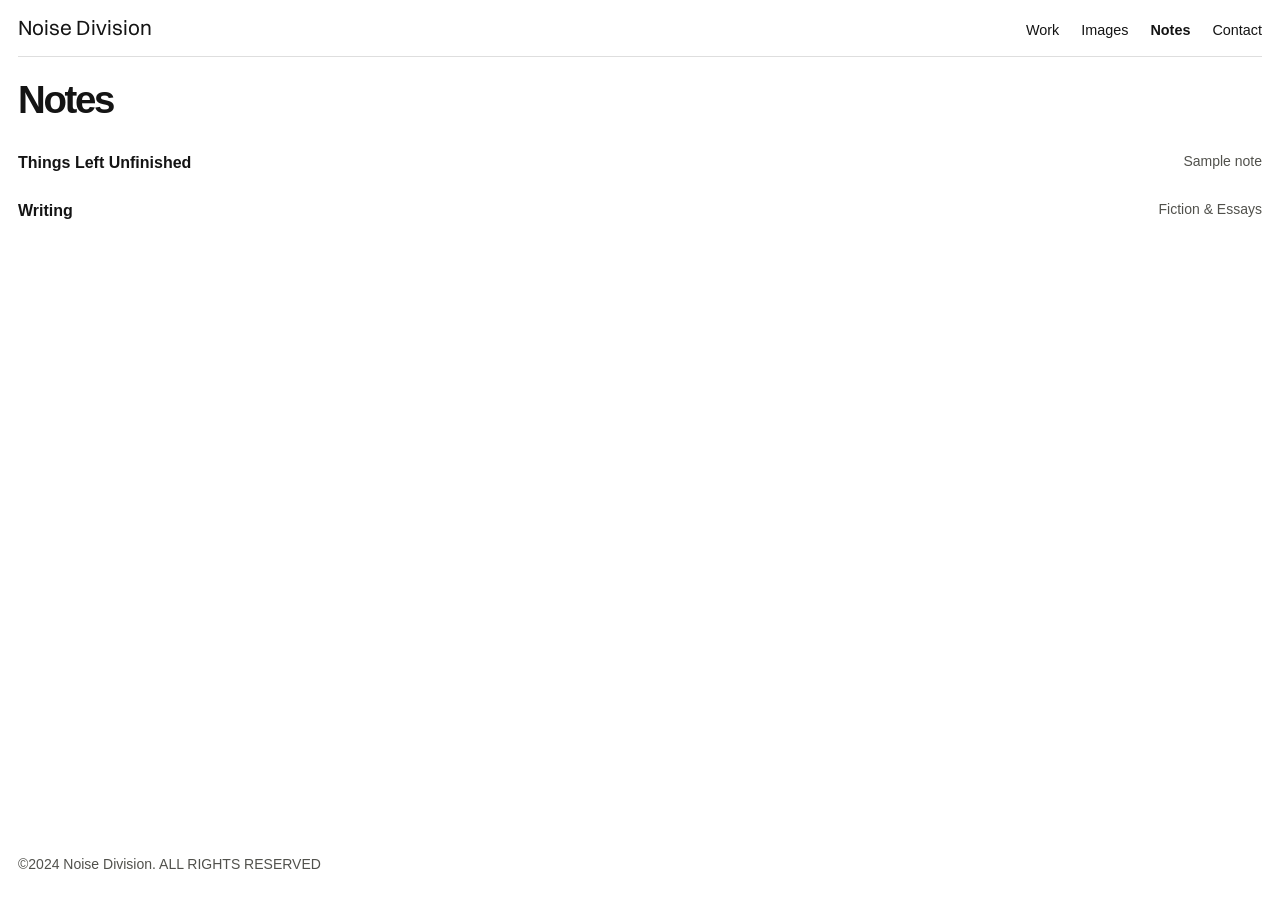
==== ideas.html @ 78ef9d04 "Publish Noise Division website" ====
<!doctype html>
<html lang="en">
<head>
<meta charset="utf-8">
<meta name="viewport" content="width=device-width, initial-scale=1">
<title>Notes · Noise Division</title>
<link rel="stylesheet" href="site.css">
</head>
<body>
<header><a href="index.html">Noise Division</a><nav aria-label="Main navigation"><a href="works.html">Work</a><a href="images.html">Images</a><a href="ideas.html" aria-current="page">Notes</a><a href="info.html">Contact</a></nav></header>
<main><section class='page-intro'><h1>Notes</h1><ul class='writing-list'><li><a href='texts/unfinished.html'><strong>Things Left Unfinished</strong><small>Sample note</small></a></li><li><a href="writing.html"><strong>Writing</strong><small>Fiction &amp; Essays</small></a></li></ul></section></main>
<footer>©2024 Noise Division. ALL RIGHTS RESERVED</footer>

</body>
</html>
---- site.css ----
@font-face{font-family:Switzer;src:url("Switzer-Regular.otf") format("opentype");font-style:normal;font-weight:400;font-display:swap}

:root{--paper:#fff;--ink:#141414;--muted:#51514c;--accent:#ededed;--line:#dedede}
*{box-sizing:border-box}
body{margin:0;min-height:100vh;min-height:100dvh;display:flex;flex-direction:column;background:var(--paper);color:var(--ink);font:1rem/1.55 Arial,"PingFang SC","Microsoft YaHei",sans-serif}
a{color:inherit;text-decoration:none}
button{font:inherit}
header,main,footer{width:min(1600px,calc(100% - 36px));margin-inline:auto}
header{display:flex;justify-content:space-between;align-items:baseline;gap:10px 22px;flex-wrap:wrap;padding:12px 0;border-bottom:1px solid var(--line)}
header>a{font-family:Switzer, Arial, sans-serif;font-weight:400;letter-spacing:normal;text-decoration:none;font-size:1.3rem}
nav{display:flex;flex-wrap:wrap;gap:6px 22px;font-size:.9rem}
nav a:hover,summary:hover{background:var(--accent)}
h1,h2,h3,p{margin:0}
section{padding:12px 0 32px}
.section-head{display:flex;align-items:baseline;justify-content:space-between;gap:5px 20px;flex-wrap:wrap;margin-bottom:10px}
h1,h2{font-size:clamp(1.45rem,3vw,2.85rem);font-weight:900;line-height:1.18;letter-spacing:-.06em}
.note,small{font-size:.875rem;color:var(--muted)}
.filters{display:flex;flex-wrap:wrap;gap:4px;margin-bottom:12px}
.filters button{cursor:pointer;border:0;padding:3px 10px;background:none;color:var(--ink);font-size:.9rem}
.filters button:hover,.filters button[aria-pressed=true]{background:var(--accent)}
.grid{display:grid;grid-template-columns:repeat(12,minmax(0,1fr));gap:6px}
.work{grid-column:span 6;min-width:0}
.work:nth-child(2){grid-column:span 4}
.work:nth-child(3){grid-column:span 2}
.work:nth-child(4){grid-column:span 7}
.grid.is-filtered .work{grid-column:1/-1;max-width:860px;width:100%}
.cover{height:clamp(200px,30vw,490px);display:grid;place-items:center;position:relative;overflow:hidden;background:#f4f4f4}
.caption{display:flex;align-items:baseline;justify-content:space-between;gap:4px 14px;flex-wrap:wrap;padding:7px 0}
.caption h3{font-size:.95rem}
.text-index{display:grid;grid-template-columns:1fr 1fr;gap:24px}
details{padding:12px 0}
summary{cursor:pointer;font-weight:700}
summary small{font-weight:400;margin-left:12px}
details p{margin:12px 0 0;max-width:40em}
.contact p{margin-top:8px}
footer{margin-top:auto;padding:12px 0 24px;color:var(--muted);font-size:.875rem}
[hidden]{display:none!important}
:focus-visible{outline:2px solid currentColor;outline-offset:3px}
@media(max-width:780px){.work:nth-child(n){grid-column:span 6}.grid.is-filtered .work{grid-column:1/-1}.text-index{grid-template-columns:1fr;gap:0}}
@media(max-width:480px){.work:nth-child(n){grid-column:1/-1}.cover{height:auto;aspect-ratio:4/3}}

.work-link{display:block;text-decoration:none}
.work-link:hover .caption{background:var(--accent)}
a[aria-current=page]{font-weight:700}
.page-intro{padding-top:20px}
.project-media{display:grid;grid-template-columns:minmax(0,1fr);gap:6px;margin-top:16px}
.project-media .work{grid-column:auto}
.project-media .cover{height:clamp(220px,42vw,600px)}
.project-info{padding:15px 0;max-width:46rem}
.project-nav{display:flex;justify-content:space-between;gap:14px;margin-top:18px;flex-wrap:wrap}
.reading{max-width:45rem;padding-block:28px}
.reading p{margin-top:18px}
.writing-list{list-style:none;padding:0;margin:16px 0 0}
.writing-list a{display:flex;justify-content:space-between;gap:12px;padding:12px 0}
.writing-list a:hover{background:var(--accent)}
@media(max-width:640px){.project-media{grid-template-columns:1fr}}


.home-background {
  width: 100%;
  aspect-ratio: 3823 / 2067;
  background: #fff url("home-background.png") center / contain no-repeat;
}

.corner-link {
  position: fixed;
  right: max(16px, env(safe-area-inset-right));
  bottom: max(16px, env(safe-area-inset-bottom));
  padding: 10px 16px;
  border: 1px solid #141414;
  background: #fff;
  color: #141414;
  text-decoration: none;
  animation: corner-blink 1.6s steps(1, end) 3;
}
@keyframes corner-blink {
  50% { background: #141414; color: #fff; }
}
@media (prefers-reduced-motion: reduce) {
  .corner-link { animation: none; }
}

.corner-link--images {
  display: grid;
  place-items: center;
  width: clamp(56px, 10vw, 104px);
  height: clamp(56px, 10vw, 104px);
  padding: 0;
  border: 0;
  background: transparent;
  animation: none;
}
.corner-link--images img {
  width: 100%;
  height: 100%;
  object-fit: contain;
}
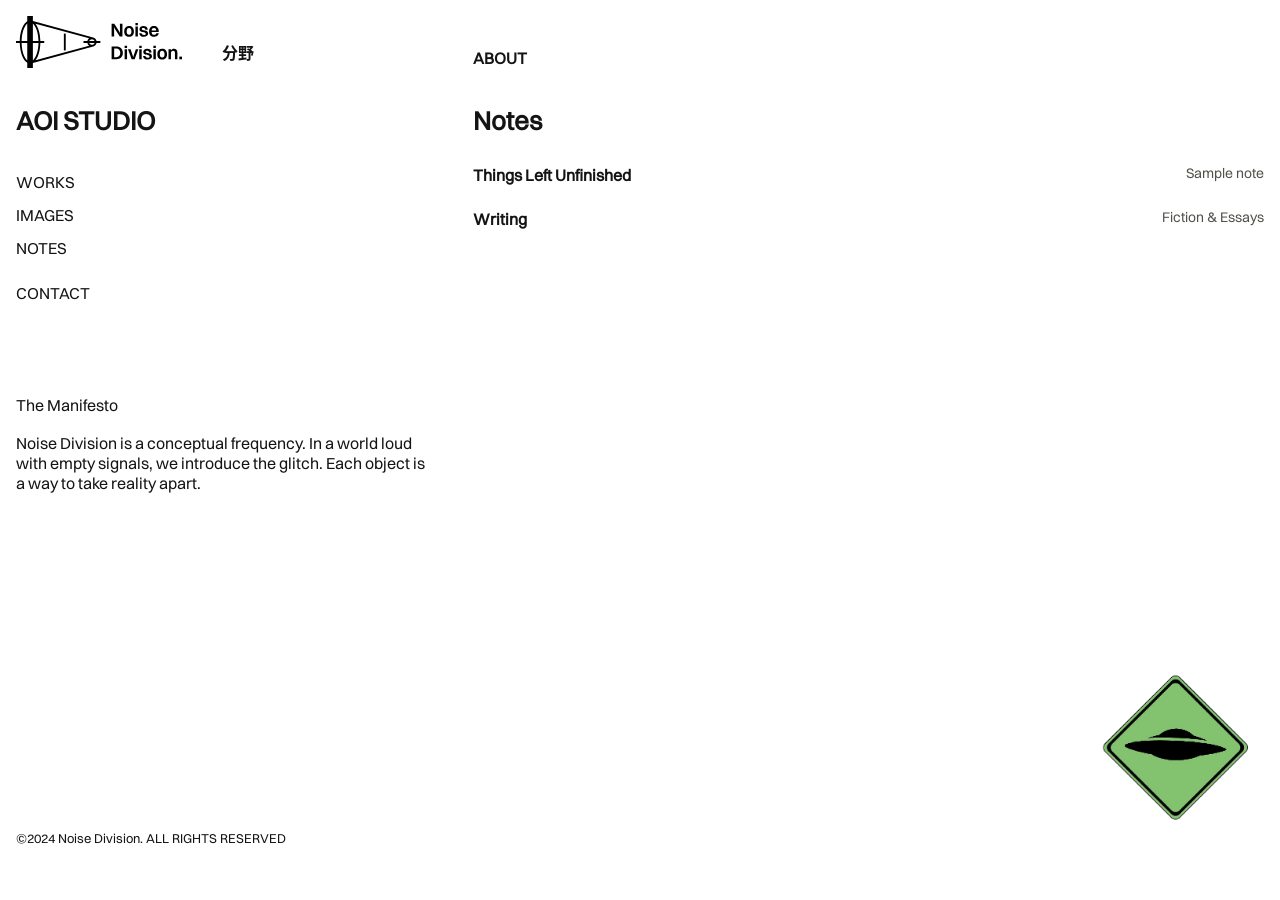
==== commit 742bbccc: "Update Noise Division layout, assets and homepage" ====
--- a/ideas.html
+++ b/ideas.html
@@ -1,15 +1,39 @@
-<!doctype html>
-<html lang="en">
-<head>
-<meta charset="utf-8">
-<meta name="viewport" content="width=device-width, initial-scale=1">
-<title>Notes · Noise Division</title>
-<link rel="stylesheet" href="site.css">
-</head>
-<body>
-<header><a href="index.html">Noise Division</a><nav aria-label="Main navigation"><a href="works.html">Work</a><a href="images.html">Images</a><a href="ideas.html" aria-current="page">Notes</a><a href="info.html">Contact</a></nav></header>
-<main><section class='page-intro'><h1>Notes</h1><ul class='writing-list'><li><a href='texts/unfinished.html'><strong>Things Left Unfinished</strong><small>Sample note</small></a></li><li><a href="writing.html"><strong>Writing</strong><small>Fiction &amp; Essays</small></a></li></ul></section></main>
-<footer>©2024 Noise Division. ALL RIGHTS RESERVED</footer>
-
-</body>
-</html>
+<!doctype html>
+<html lang="en">
+<head>
+<meta charset="utf-8">
+<meta name="viewport" content="width=device-width, initial-scale=1">
+<title>Notes · Noise Division</title>
+<link rel="preload" href="Switzer-Regular.otf" as="font" type="font/otf" crossorigin>
+<link rel="stylesheet" href="site.css">
+</head>
+<body class="home-page interior-page">
+<header class="home-header">
+  <div class="home-brand">
+    <a href="index.html"><img class="site-logo" src="logo_1.svg" alt="Noise Division"></a>
+    <span lang="ja">分野</span>
+  </div>
+  <a class="home-about" href="about.html">ABOUT</a>
+</header>
+<main class="home-layout">
+<div class="home-sidebar">
+    <p class="studio-title">AOI STUDIO</p>
+    <nav aria-label="Main navigation">
+      <a href="works.html">WORKS</a>
+      <a href="images.html">IMAGES</a>
+      <a href="ideas.html" aria-current="page">NOTES</a>
+      <a href="info.html">CONTACT</a>
+    </nav>
+    <section class="home-manifesto" id="manifesto" aria-labelledby="manifesto-title">
+      <h2 id="manifesto-title">The Manifesto</h2>
+      <p>Noise Division is a conceptual frequency. In a world loud with empty signals, we introduce the glitch. Each object is a way to take reality apart.</p>
+    </section>
+  </div>
+<div class="page-content"><section class='page-intro'><h1>Notes</h1><ul class='writing-list'><li><a href='texts/unfinished.html'><strong>Things Left Unfinished</strong><small>Sample note</small></a></li><li><a href="writing.html"><strong>Writing</strong><small>Fiction &amp; Essays</small></a></li></ul></section></div></main>
+<footer class="home-footer">©2024 Noise Division. ALL RIGHTS RESERVED</footer>
+
+<button type="button" class="corner-badge" aria-label="Play glitch effect" hidden></button>
+<script src="corner-images/list.js" defer></script>
+<script src="corner.js" defer></script>
+</body>
+</html>
--- a/site.css
+++ b/site.css
@@ -1,97 +1,285 @@
-@font-face{font-family:Switzer;src:url("Switzer-Regular.otf") format("opentype");font-style:normal;font-weight:400;font-display:swap}
-
-:root{--paper:#fff;--ink:#141414;--muted:#51514c;--accent:#ededed;--line:#dedede}
-*{box-sizing:border-box}
-body{margin:0;min-height:100vh;min-height:100dvh;display:flex;flex-direction:column;background:var(--paper);color:var(--ink);font:1rem/1.55 Arial,"PingFang SC","Microsoft YaHei",sans-serif}
-a{color:inherit;text-decoration:none}
-button{font:inherit}
-header,main,footer{width:min(1600px,calc(100% - 36px));margin-inline:auto}
-header{display:flex;justify-content:space-between;align-items:baseline;gap:10px 22px;flex-wrap:wrap;padding:12px 0;border-bottom:1px solid var(--line)}
-header>a{font-family:Switzer, Arial, sans-serif;font-weight:400;letter-spacing:normal;text-decoration:none;font-size:1.3rem}
-nav{display:flex;flex-wrap:wrap;gap:6px 22px;font-size:.9rem}
-nav a:hover,summary:hover{background:var(--accent)}
-h1,h2,h3,p{margin:0}
-section{padding:12px 0 32px}
-.section-head{display:flex;align-items:baseline;justify-content:space-between;gap:5px 20px;flex-wrap:wrap;margin-bottom:10px}
-h1,h2{font-size:clamp(1.45rem,3vw,2.85rem);font-weight:900;line-height:1.18;letter-spacing:-.06em}
-.note,small{font-size:.875rem;color:var(--muted)}
-.filters{display:flex;flex-wrap:wrap;gap:4px;margin-bottom:12px}
-.filters button{cursor:pointer;border:0;padding:3px 10px;background:none;color:var(--ink);font-size:.9rem}
-.filters button:hover,.filters button[aria-pressed=true]{background:var(--accent)}
-.grid{display:grid;grid-template-columns:repeat(12,minmax(0,1fr));gap:6px}
-.work{grid-column:span 6;min-width:0}
-.work:nth-child(2){grid-column:span 4}
-.work:nth-child(3){grid-column:span 2}
-.work:nth-child(4){grid-column:span 7}
-.grid.is-filtered .work{grid-column:1/-1;max-width:860px;width:100%}
-.cover{height:clamp(200px,30vw,490px);display:grid;place-items:center;position:relative;overflow:hidden;background:#f4f4f4}
-.caption{display:flex;align-items:baseline;justify-content:space-between;gap:4px 14px;flex-wrap:wrap;padding:7px 0}
-.caption h3{font-size:.95rem}
-.text-index{display:grid;grid-template-columns:1fr 1fr;gap:24px}
-details{padding:12px 0}
-summary{cursor:pointer;font-weight:700}
-summary small{font-weight:400;margin-left:12px}
-details p{margin:12px 0 0;max-width:40em}
-.contact p{margin-top:8px}
-footer{margin-top:auto;padding:12px 0 24px;color:var(--muted);font-size:.875rem}
-[hidden]{display:none!important}
-:focus-visible{outline:2px solid currentColor;outline-offset:3px}
-@media(max-width:780px){.work:nth-child(n){grid-column:span 6}.grid.is-filtered .work{grid-column:1/-1}.text-index{grid-template-columns:1fr;gap:0}}
-@media(max-width:480px){.work:nth-child(n){grid-column:1/-1}.cover{height:auto;aspect-ratio:4/3}}
-
-.work-link{display:block;text-decoration:none}
-.work-link:hover .caption{background:var(--accent)}
-a[aria-current=page]{font-weight:700}
-.page-intro{padding-top:20px}
-.project-media{display:grid;grid-template-columns:minmax(0,1fr);gap:6px;margin-top:16px}
-.project-media .work{grid-column:auto}
-.project-media .cover{height:clamp(220px,42vw,600px)}
-.project-info{padding:15px 0;max-width:46rem}
-.project-nav{display:flex;justify-content:space-between;gap:14px;margin-top:18px;flex-wrap:wrap}
-.reading{max-width:45rem;padding-block:28px}
-.reading p{margin-top:18px}
-.writing-list{list-style:none;padding:0;margin:16px 0 0}
-.writing-list a{display:flex;justify-content:space-between;gap:12px;padding:12px 0}
-.writing-list a:hover{background:var(--accent)}
-@media(max-width:640px){.project-media{grid-template-columns:1fr}}
-
-
-.home-background {
+@font-face{font-family:Switzer;src:url("Switzer-Regular.otf") format("opentype");font-style:normal;font-weight:400;font-display:block}
+
+:root{--paper:#fff;--ink:#141414;--muted:#51514c;--accent:#ededed;--line:#dedede}
+*{box-sizing:border-box}
+body{margin:0;min-height:100vh;min-height:100dvh;display:flex;flex-direction:column;background:var(--paper);color:var(--ink);font:1rem/1.55 Arial,"PingFang SC","Microsoft YaHei",sans-serif}
+a{color:inherit;text-decoration:none}
+button{font:inherit}
+header,main,footer{width:min(1600px,calc(100% - 36px));margin-inline:auto}
+header{display:flex;flex-direction:column;align-items:flex-start;gap:10px;padding:12px 0;border-bottom:1px solid var(--line)}
+header>a{font-family:Switzer, Arial, sans-serif;font-weight:400;letter-spacing:normal;text-decoration:none;font-size:1.3rem}
+header nav{display:flex;flex-direction:column;align-items:flex-start;gap:6px;font-size:.9rem}
+nav a:hover,summary:hover{background:var(--accent)}
+h1,h2,h3,p{margin:0}
+section{padding:12px 0 32px}
+.section-head{display:flex;align-items:baseline;justify-content:space-between;gap:5px 20px;flex-wrap:wrap;margin-bottom:10px}
+h1,h2{font-size:clamp(1.45rem,3vw,2.85rem);font-weight:900;line-height:1.18;letter-spacing:-.06em}
+.note,small{font-size:.875rem;color:var(--muted)}
+.filters{display:flex;flex-wrap:wrap;gap:4px;margin-bottom:12px}
+.filters button{cursor:pointer;border:0;padding:3px 10px;background:none;color:var(--ink);font-size:.9rem}
+.filters button:hover,.filters button[aria-pressed=true]{background:var(--accent)}
+.grid{display:grid;grid-template-columns:repeat(12,minmax(0,1fr));gap:6px}
+.work{grid-column:span 6;min-width:0}
+.work:nth-child(2){grid-column:span 4}
+.work:nth-child(3){grid-column:span 2}
+.work:nth-child(4){grid-column:span 7}
+.grid.is-filtered .work{grid-column:1/-1;max-width:860px;width:100%}
+.cover{height:clamp(200px,30vw,490px);display:grid;place-items:center;position:relative;overflow:hidden;background:#f4f4f4}
+.caption{display:flex;align-items:baseline;justify-content:space-between;gap:4px 14px;flex-wrap:wrap;padding:7px 0}
+.caption h3{font-size:.95rem}
+.text-index{display:grid;grid-template-columns:1fr 1fr;gap:24px}
+details{padding:12px 0}
+summary{cursor:pointer;font-weight:700}
+summary small{font-weight:400;margin-left:12px}
+details p{margin:12px 0 0;max-width:40em}
+.contact p{margin-top:8px}
+footer{margin-top:auto;padding:12px 0 24px;color:var(--muted);font-size:.875rem}
+[hidden]{display:none!important}
+:focus-visible{outline:2px solid currentColor;outline-offset:3px}
+@media(max-width:780px){.work:nth-child(n){grid-column:span 6}.grid.is-filtered .work{grid-column:1/-1}.text-index{grid-template-columns:1fr;gap:0}}
+@media(max-width:480px){.work:nth-child(n){grid-column:1/-1}.cover{height:auto;aspect-ratio:4/3}}
+
+.work-link{display:block;text-decoration:none}
+.work-link:hover .caption{background:var(--accent)}
+a[aria-current=page]{font-weight:700}
+.page-intro{padding-top:20px}
+.project-media{display:grid;grid-template-columns:minmax(0,1fr);gap:6px;margin-top:16px}
+.project-media .work{grid-column:auto}
+.project-media .cover{height:clamp(220px,42vw,600px)}
+.project-info{padding:15px 0;max-width:46rem}
+.project-nav{display:flex;justify-content:space-between;gap:14px;margin-top:18px;flex-wrap:wrap}
+.reading{max-width:45rem;padding-block:28px}
+.reading p{margin-top:18px}
+.writing-list{list-style:none;padding:0;margin:16px 0 0}
+.writing-list a{display:flex;justify-content:space-between;gap:12px;padding:12px 0}
+.writing-list a:hover{background:var(--accent)}
+@media(max-width:640px){.project-media{grid-template-columns:1fr}}
+
+
+.home-background {
+  width: 100%;
+  aspect-ratio: 3823 / 2067;
+  background: #fff url("home-background.png") center / contain no-repeat;
+}
+
+.corner-badge {
+  position: fixed;
+  right: calc(32px + env(safe-area-inset-right, 0px));
+  bottom: calc(min(80px, 20vh) + env(safe-area-inset-bottom, 0px));
+  cursor: pointer;
+  display: grid;
+  place-items: center;
+  --corner-size: min(calc(clamp(77.44px, 13.915vw, 145.2px) * var(--corner-scale, 1)), 60vh, 65vw);
+  width: var(--corner-size);
+  height: var(--corner-size);
+  padding: 0;
+  border: 0;
+  background: transparent;
+
+}
+.corner-badge img {
+  min-width: 0;
+  min-height: 0;
+  width: 100%;
+  height: 100%;
+  object-fit: contain;
+  object-position: right bottom;
+}
+
+.site-logo { display: block; width: auto; height: clamp(2.3rem, 5vw, 3.25rem); max-width: 100%; }
+
+.corner-badge--glitch::after {
+  content: "";
+  position: absolute;
+  inset: 0;
+  pointer-events: none;
+  background-image: url("data:image/svg+xml,%3Csvg xmlns='http://www.w3.org/2000/svg' width='96' height='96'%3E%3Cfilter id='n' color-interpolation-filters='sRGB'%3E%3CfeTurbulence type='fractalNoise' baseFrequency='.76' numOctaves='2' stitchTiles='stitch'/%3E%3CfeColorMatrix type='saturate' values='0'/%3E%3CfeComponentTransfer%3E%3CfeFuncA type='table' tableValues='0 .85'/%3E%3C/feComponentTransfer%3E%3C/filter%3E%3Crect width='100%25' height='100%25' filter='url(%23n)'/%3E%3C/svg%3E");
+  background-size: 72px 72px;
+  mix-blend-mode: hard-light;
+  mask: var(--corner-mask) right bottom / contain no-repeat;
+  animation: corner-static 180ms steps(3, end) infinite;
+}
+.corner-badge--glitch img {
+  animation: corner-tear 240ms steps(1, end) infinite;
+}
+@keyframes corner-static {
+  from { background-position: 0 0; opacity: .8; }
+  to { background-position: 91px -53px; opacity: .5; }
+}
+@keyframes corner-tear {
+  25% { clip-path: polygon(0 0,100% 0,100% 30%,84% 30%,84% 43%,100% 43%,100% 100%,0 100%,0 62%,15% 62%,15% 48%,0 48%); transform: scaleX(1.1); }
+  50% { clip-path: inset(12% 0 8% 0); transform: translateX(-8px) skewX(8deg); }
+  75% { clip-path: inset(0 6% 0 2%); transform: translateX(6px) scaleY(.94); }
+}
+@media (prefers-reduced-motion: reduce) {
+  .corner-badge--glitch::after, .corner-badge--glitch img { animation: none; }
+}
+
+.home-page {
+  --home-columns: 36.65% minmax(0, 1fr);
+  display: grid;
+  grid-template-rows: auto auto;
+  align-content: start;
+  padding: clamp(14px, 1.25vw, 24px);
+  font-family: Switzer, Arial, sans-serif;
+  line-height: 1.25;
+}
+.home-page > header,
+.home-page > main,
+.home-page > footer {
   width: 100%;
-  aspect-ratio: 3823 / 2067;
-  background: #fff url("home-background.png") center / contain no-repeat;
-}
-
-.corner-link {
-  position: fixed;
-  right: max(16px, env(safe-area-inset-right));
-  bottom: max(16px, env(safe-area-inset-bottom));
-  padding: 10px 16px;
-  border: 1px solid #141414;
-  background: #fff;
-  color: #141414;
-  text-decoration: none;
-  animation: corner-blink 1.6s steps(1, end) 3;
-}
-@keyframes corner-blink {
-  50% { background: #141414; color: #fff; }
-}
-@media (prefers-reduced-motion: reduce) {
-  .corner-link { animation: none; }
-}
-
-.corner-link--images {
+  margin: 0;
+}
+.home-header,
+.home-layout {
   display: grid;
-  place-items: center;
-  width: clamp(56px, 10vw, 104px);
-  height: clamp(56px, 10vw, 104px);
+  grid-template-columns: var(--home-columns);
+}
+.home-page > .home-header {
+  align-items: end;
+  gap: 0;
   padding: 0;
   border: 0;
-  background: transparent;
-  animation: none;
-}
-.corner-link--images img {
+  margin-bottom: clamp(30px, 3vw, 58px);
+}
+.home-brand {
+  display: flex;
+  align-items: end;
+  gap: clamp(16px, 3.2vw, 58px);
+  font-weight: 700;
+}
+.home-about { justify-self: start; }
+.home-sidebar { padding-right: 24px; }
+.home-sidebar h1 {
+  font-size: clamp(1.25rem, 1.45vw, 1.6rem);
+  font-weight: 700;
+  letter-spacing: normal;
+}
+.home-sidebar nav {
+  display: grid;
+  justify-items: start;
+  gap: 13px;
+  margin-top: clamp(25px, 2.7vw, 48px);
+  font-size: 1rem;
+}
+.home-sidebar nav a:last-child { margin-top: 12px; }
+.home-manifesto {
+  max-width: 29rem;
+  margin-top: clamp(55px, 7.3vw, 130px);
+  padding: 0;
+}
+.home-manifesto h2 {
+  margin-bottom: 18px;
+  font-size: 1rem;
+  font-weight: 400;
+  letter-spacing: normal;
+}
+.home-panel {
+  aspect-ratio: 1071 / 751;
+  background: #000;
+}
+.home-page > .home-footer {
+  grid-row: 2;
+  align-self: end;
+  width: 36%;
+  justify-self: start;
+  padding: 0;
+  color: inherit;
+  font-size: .8rem;
+}
+.home-layout, .home-footer { grid-column: 1; }
+.home-layout { grid-row: 2; }
+.home-sidebar { padding-bottom: 26px; }
+.home-page .corner-badge { z-index: 1; }
+@media (max-width: 650px) {
+  .home-header { grid-template-columns: 1fr auto; }
+  .home-layout { grid-template-columns: 1fr; gap: 22px; }
+  .home-sidebar { padding: 0; }
+  .home-manifesto { margin-top: 42px; }
+  .home-page > .home-footer { grid-row: 3; width: 100%; padding-top: 18px; }
+}
+
+@font-face {
+  font-family: "Source Han Sans CN";
+  src: url("SourceHanSansCN-Regular.otf") format("opentype");
+  font-weight: 400;
+  font-display: block;
+}
+@font-face {
+  font-family: "Source Han Sans CN";
+  src: url("SourceHanSansCN-Bold.otf") format("opentype");
+  font-weight: 700;
+  font-display: block;
+}
+
+.home-page {
+  --studio-title-size: 1.625rem;
+  --studio-logo-height: clamp(2.3rem, 5vw, 3.25rem);
+  font-family: Switzer, "Source Han Sans CN", sans-serif;
+}
+.home-page .site-logo { height: var(--studio-logo-height); }
+.home-brand span {
+  font-family: "Source Han Sans CN", sans-serif;
+  line-height: 1;
+  /* Division ends at y=76.39 in the logo's 91.74-unit viewBox. */
+  margin-bottom: calc(var(--studio-logo-height) * 0.1673 - 0.06em);
+}
+.home-sidebar {
+  padding-right: clamp(18px, 3vw, 52px);
+}
+.home-sidebar h1,
+.studio-title,
+.page-content h1 {
+  font-size: var(--studio-title-size);
+  font-weight: 700;
+  letter-spacing: normal;
+  line-height: 1.18;
+}
+.home-page > .home-footer {
+  font-size: .8125rem;
+}
+.interior-page .home-layout { min-height: calc(100dvh - 10rem); }
+.interior-page .home-sidebar { padding-bottom: 54px; }
+.page-content { min-width: 0; padding-bottom: 24px; }
+.page-content > section,
+.page-content > article { padding-top: 0; }
+.page-content h2,
+.page-content h3 {
+  font-size: 1rem;
+  font-weight: 700;
+  letter-spacing: normal;
+}
+.home-header > .home-about { font: inherit; font-weight: 700; }
+.home-sidebar nav a[aria-current="page"] { font-weight: 400; }
+
+@media (max-width: 650px) {
+  .home-sidebar, .interior-page .home-sidebar { padding: 0; }
+  .interior-page .home-layout { min-height: 0; }
+}
+
+.home-panel { position: relative; background: transparent; }
+.home-panel img {
+  position: absolute;
+  inset: 0;
+  display: block;
   width: 100%;
   height: 100%;
   object-fit: contain;
-}
+}
+button.home-panel { width: 100%; padding: 0; border: 0; cursor: pointer; isolation: isolate; }
+
+.home-image-title {
+  position: absolute;
+  left: var(--image-title-left, 0px);
+  bottom: var(--image-title-bottom, 0px);
+  visibility: hidden;
+  font-size: 2rem;
+  line-height: .72;
+  font-weight: 700;
+  text-align: left;
+  white-space: nowrap;
+  color: #fff;
+  mix-blend-mode: difference;
+  pointer-events: none;
+}
+.home-panel--image-ready .home-image-title { visibility: visible; }
